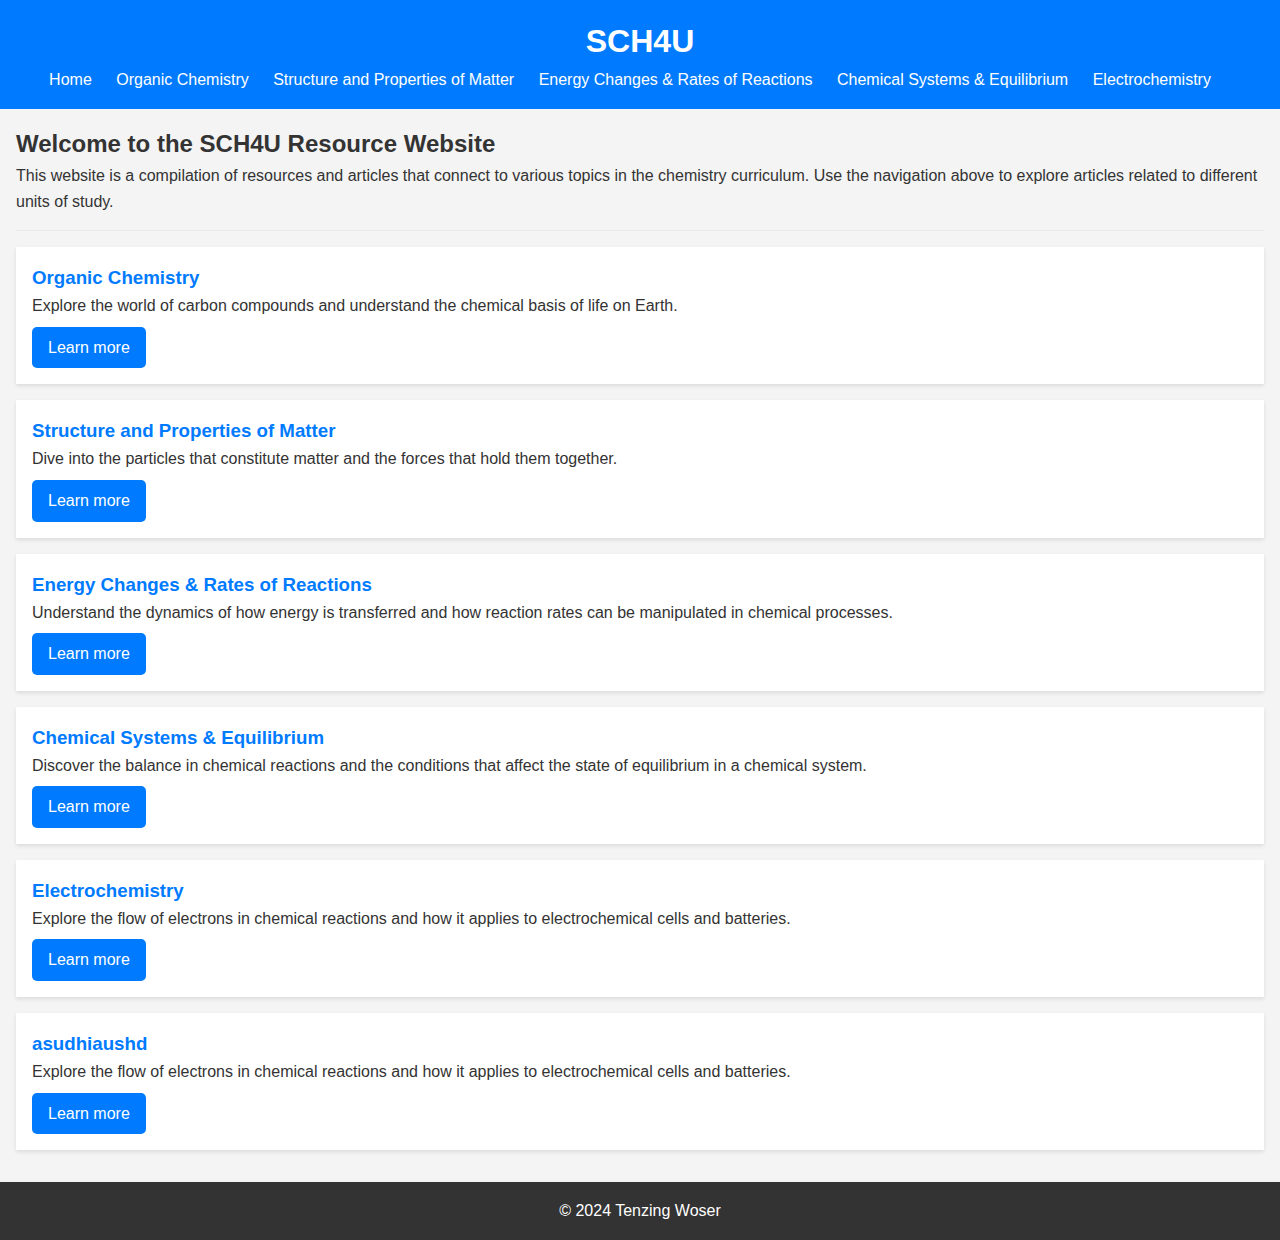
==== index.html @ cfafcdfd "Fixed home page link" ====
<!DOCTYPE html>
<html lang="en">
<head>
    <meta charset="UTF-8">
    <meta name="viewport" content="width=device-width, initial-scale=1.0">
    <title>Chemistry Resource Website</title>
    <link rel="stylesheet" href="./style.css">
</head>
<body>
    <div class="content"> <!-- Start of .content div -->
        <header>
            <h1><a href="../index.html">SCH4U</a></h1>
            <nav>
                <ul>
                    <li><a href="index.html">Home</a></li>
                    <li><a href="./chapters/organic-chemistry.html">Organic Chemistry</a></li>
                    <li><a href="./chapters/matter.html">Structure and Properties of Matter</a></li>
                    <li><a href="./chapters/energy.html">Energy Changes & Rates of Reactions</a></li>
                    <li><a href="./chapters/chemsystems.html">Chemical Systems & Equilibrium</a></li>
                    <li><a href="./chapters/electrochemistry.html">Electrochemistry</a></li>
                </ul>
            </nav>
        </header>
    <main>
        <section id="introduction">
            <h2>Welcome to the SCH4U Resource Website</h2>
            <p>This website is a compilation of resources and articles that connect to various topics in the chemistry curriculum. Use the navigation above to explore articles related to different units of study.</p>
        </section>
        <section id="topics">
            <article>
                <h3>Organic Chemistry</h3>
                <p>Explore the world of carbon compounds and understand the chemical basis of life on Earth.</p>
                <a href="./chapters/organic-chemistry.html">Learn more</a>
            </article>
            <article>
                <h3>Structure and Properties of Matter</h3>
                <p>Dive into the particles that constitute matter and the forces that hold them together.</p>
                <a href="./chapters/matter.html">Learn more</a>
            </article>
                   <!-- Continuation of the section id="topics" -->
                   <article>
                    <h3>Energy Changes & Rates of Reactions</h3>
                    <p>Understand the dynamics of how energy is transferred and how reaction rates can be manipulated in chemical processes.</p>
                    <a href="./chapters/energy.html">Learn more</a>
                </article>
                
                <article>
                    <h3>Chemical Systems & Equilibrium</h3>
                    <p>Discover the balance in chemical reactions and the conditions that affect the state of equilibrium in a chemical system.</p>
                    <a href="./chapters/chemsystems.html">Learn more</a>
                </article>
                
                <article>
                    <h3>Electrochemistry</h3>
                    <p>Explore the flow of electrons in chemical reactions and how it applies to electrochemical cells and batteries.</p>
                    <a href="./chapters/electrochemistry.html">Learn more</a>
                </article>

                <article>
                    <h3>asudhiaushd</h3>
                    <p>Explore the flow of electrons in chemical reactions and how it applies to electrochemical cells and batteries.</p>
                    <a href="./newtest/hello.html">Learn more</a>
                </article>
            </section>
        </main>
    
        </section>
    </main>
    <footer>
        <p>&copy; 2024 Tenzing Woser</p>
    </footer>
    <script src="script.js"></script>
</body>
</html>
---- style.css ----
/* General resets */
* {
    margin: 0;
    padding: 0;
    box-sizing: border-box;
}

/* Body styling */
body {
    font-family: 'Segoe UI', Tahoma, Geneva, Verdana, sans-serif;
    line-height: 1.6;
    margin: 0;
    padding: 0;
    background-color: #f4f4f4;
    color: #333;
}

/* Header styling */
header {
    background-color: #007bff;
    color: #fff;
    padding: 1rem 0;
    text-align: center;
}

header h1 {
    margin: 0;
}

/* Navigation menu styling */
nav ul {
    list-style-type: none;
}

nav ul li {
    display: inline;
    margin-right: 20px;
}

nav a {
    text-decoration: none;
    color: white;
}

nav a:hover {
    text-decoration: underline;
}

/* Main content styling */
main {
    padding: 1rem;
}

/* Introduction section styling */
#introduction {
    margin-bottom: 1rem;
    padding-bottom: 1rem;
    border-bottom: 1px solid #eaeaea;
}

/* Topics section styling */
#topics article {
    background: #fff;
    padding: 1rem;
    margin-bottom: 1rem;
    box-shadow: 0 2px 4px rgba(0, 0, 0, 0.1);
}

#topics h3 {
    color: #007bff;
}

#topics p {
    margin-bottom: 0.5rem;
}

#topics a {
    display: inline-block;
    text-decoration: none;
    background: #007bff;
    color: #ffffff;
    padding: 0.5rem 1rem;
    border-radius: 5px;
    transition: background-color 0.3s ease;
}

#topics a:hover {
    background-color: #0056b3;
}

/* Footer styling */
footer {
    background-color: #333;
    color: #fff;
    text-align: center;
    padding: 1rem 0;
}

footer p {
    margin: 0;
}

/* Responsive design for navigation */
@media (max-width: 600px) {
    nav ul {
        padding: 0;
    }

    nav ul li {
        display: block;
        text-align: center;
        margin-bottom: 0.5rem;
    }
}

/* ... (previous styles) */

html, body {
    height: 100%;
}

/* Sticky footer styles */
.content {
    min-height: calc(100vh - 40px); /* Adjust 40px to the actual height of your footer */
    /* Flexbox setup */
    display: flex;
    flex-direction: column;
}

footer {
    margin-top: auto; /* Push the footer to the bottom */
    /* ... (existing footer styles) */
}

/* ... (additional styles) */

h1 > a:hover {
    color: white; /* Sets the text color to white on hover */
}

h1 > a, h1 > a:hover {
    color: white; /* Ensures the text color remains white at all times */
    text-decoration: none; /* Removes the underline from the link */
}
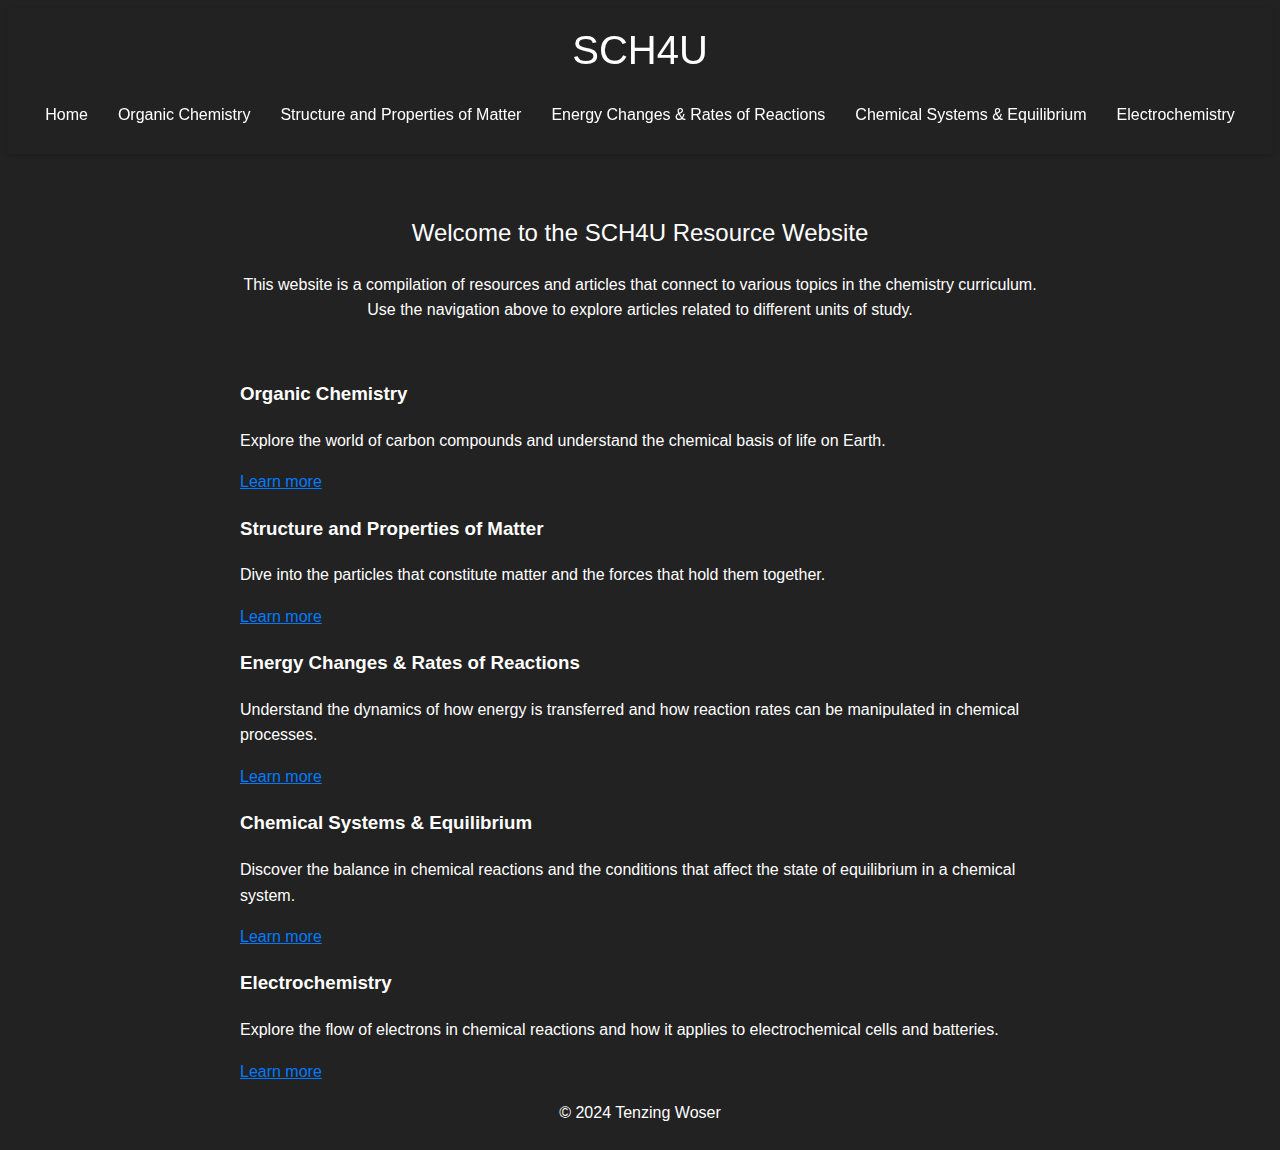
==== commit e14ee42f: "Changed whole webpage aesthetic" ====
--- a/index.html
+++ b/index.html
@@ -56,10 +56,6 @@
                     <a href="./chapters/electrochemistry.html">Learn more</a>
                 </article>
 
-                <article>
-                    <h3>asudhiaushd</h3>
-                    <p>Explore the flow of electrons in chemical reactions and how it applies to electrochemical cells and batteries.</p>
-                    <a href="./newtest/hello.html">Learn more</a>
                 </article>
             </section>
         </main>
--- a/style.css
+++ b/style.css
@@ -1,96 +1,139 @@
-/* General resets */
-* {
-    margin: 0;
-    padding: 0;
-    box-sizing: border-box;
-}
-
-/* Body styling */
 body {
     font-family: 'Segoe UI', Tahoma, Geneva, Verdana, sans-serif;
     line-height: 1.6;
-    margin: 0;
-    padding: 0;
-    background-color: #f4f4f4;
-    color: #333;
+    background-color: #222;
+    color: white;
+    font-smooth: always;
+    -webkit-font-smoothing: antialiased;
+    -moz-osx-font-smoothing: grayscale;
 }
 
-/* Header styling */
+h1, h2 {
+    font-weight: 300;
+}
+
+p {
+    margin-bottom: 1rem;
+}
+
+.organic-chemistry-banner {
+    width: 100%; /* Adjust based on preference */
+    max-width: 800px; /* Limits the size but make it responsive */
+    height: auto;
+    display: block;
+    margin: 20px auto; /* Adds spacing and centers image */
+    border-radius: 10px; /* Softens the corners */
+    box-shadow: 0 4px 6px rgba(0,0,0,0.1); /* Adds a subtle shadow */
+}
+
+a {
+    color: #007bff;
+    transition: color 0.3s ease;
+}
+
+a:hover, a:focus {
+    color: #0056b3;
+    text-decoration: none; /* Removes underline on hover/focus */
+}
+
+.centered-content {
+    padding: 2rem;
+    background-color: #222; /* Adds contrast */
+    color: white;
+    box-shadow: 0 2px 4px rgba(0,0,0,0.1); /* Adds depth */
+    border-radius: 5px; /* Softens edges */
+    margin: 20px 0; /* Adds spacing above and below */
+}
+
+article {
+    max-width: 800px;
+    margin: auto; /* Centers the article */
+}
+
+.dark-mode {
+    background-color: #333;
+    color: #f4f4f4;
+}
+
+.dark-mode a {
+    color: #4da6ff;
+}
+
+.dark-mode header {
+    background-color: #222;
+}
+
+.dark-mode footer {
+    background-color: #222;
+}
+
 header {
-    background-color: #007bff;
+    padding: 10px 0; /* Reduced padding */
+    background-color: #222;
     color: #fff;
-    padding: 1rem 0;
     text-align: center;
+    box-shadow: 0 2px 5px rgba(0,0,0,0.2);
 }
 
 header h1 {
+    font-size: 2.5rem; /* Adjust based on your design */
     margin: 0;
+    font-weight: 400; /* Lighter font weights can look more modern */
 }
 
-/* Navigation menu styling */
+header h1 a {
+    color: #ffffff;
+    text-decoration: none;
+}
+nav {
+    margin-top: 20px;
+}
+
 nav ul {
     list-style-type: none;
+    padding: 0;
+    display: flex;
+    justify-content: center;
+    align-items: center;
 }
 
 nav ul li {
-    display: inline;
-    margin-right: 20px;
+    margin: 0 15px;
 }
 
 nav a {
     text-decoration: none;
-    color: white;
+    color: #fff;
+    font-size: 1rem;
+    transition: color 0.3s ease;
 }
 
 nav a:hover {
-    text-decoration: underline;
+    color: #a1c4fd;
+}
+@media (max-width: 768px) {
+    header h1 {
+        font-size: 2rem; /* Smaller font size for smaller devices */
+    }
+
+    nav ul li {
+        margin: 0 10px; /* Less spacing between menu items on small screens */
+    }
 }
 
-/* Main content styling */
-main {
-    padding: 1rem;
+header {
+    position: sticky;
+    top: 0;
+    z-index: 1000;
 }
 
-/* Introduction section styling */
-#introduction {
-    margin-bottom: 1rem;
-    padding-bottom: 1rem;
-    border-bottom: 1px solid #eaeaea;
+footer {
+    margin-top: auto; /* Push the footer to the bottom */
+    /* ... (existing footer styles) */
 }
 
-/* Topics section styling */
-#topics article {
-    background: #fff;
-    padding: 1rem;
-    margin-bottom: 1rem;
-    box-shadow: 0 2px 4px rgba(0, 0, 0, 0.1);
-}
-
-#topics h3 {
-    color: #007bff;
-}
-
-#topics p {
-    margin-bottom: 0.5rem;
-}
-
-#topics a {
-    display: inline-block;
-    text-decoration: none;
-    background: #007bff;
-    color: #ffffff;
-    padding: 0.5rem 1rem;
-    border-radius: 5px;
-    transition: background-color 0.3s ease;
-}
-
-#topics a:hover {
-    background-color: #0056b3;
-}
-
-/* Footer styling */
 footer {
-    background-color: #333;
+    background-color: #222;
     color: #fff;
     text-align: center;
     padding: 1rem 0;
@@ -100,47 +143,14 @@
     margin: 0;
 }
 
-/* Responsive design for navigation */
-@media (max-width: 600px) {
-    nav ul {
-        padding: 0;
-    }
-
-    nav ul li {
-        display: block;
-        text-align: center;
-        margin-bottom: 0.5rem;
-    }
+#introduction {
+    text-align: center;
+    margin: auto;
+    max-width: 800px;
+    padding: 20px;
+    background-color: #222;
+    border-radius: 5px;
+    margin-top: 20px;
+    margin-bottom: 20px;
 }
 
-/* ... (previous styles) */
-
-html, body {
-    height: 100%;
-}
-
-/* Sticky footer styles */
-.content {
-    min-height: calc(100vh - 40px); /* Adjust 40px to the actual height of your footer */
-    /* Flexbox setup */
-    display: flex;
-    flex-direction: column;
-}
-
-footer {
-    margin-top: auto; /* Push the footer to the bottom */
-    /* ... (existing footer styles) */
-}
-
-/* ... (additional styles) */
-
-h1 > a:hover {
-    color: white; /* Sets the text color to white on hover */
-}
-
-h1 > a, h1 > a:hover {
-    color: white; /* Ensures the text color remains white at all times */
-    text-decoration: none; /* Removes the underline from the link */
-}
-
-
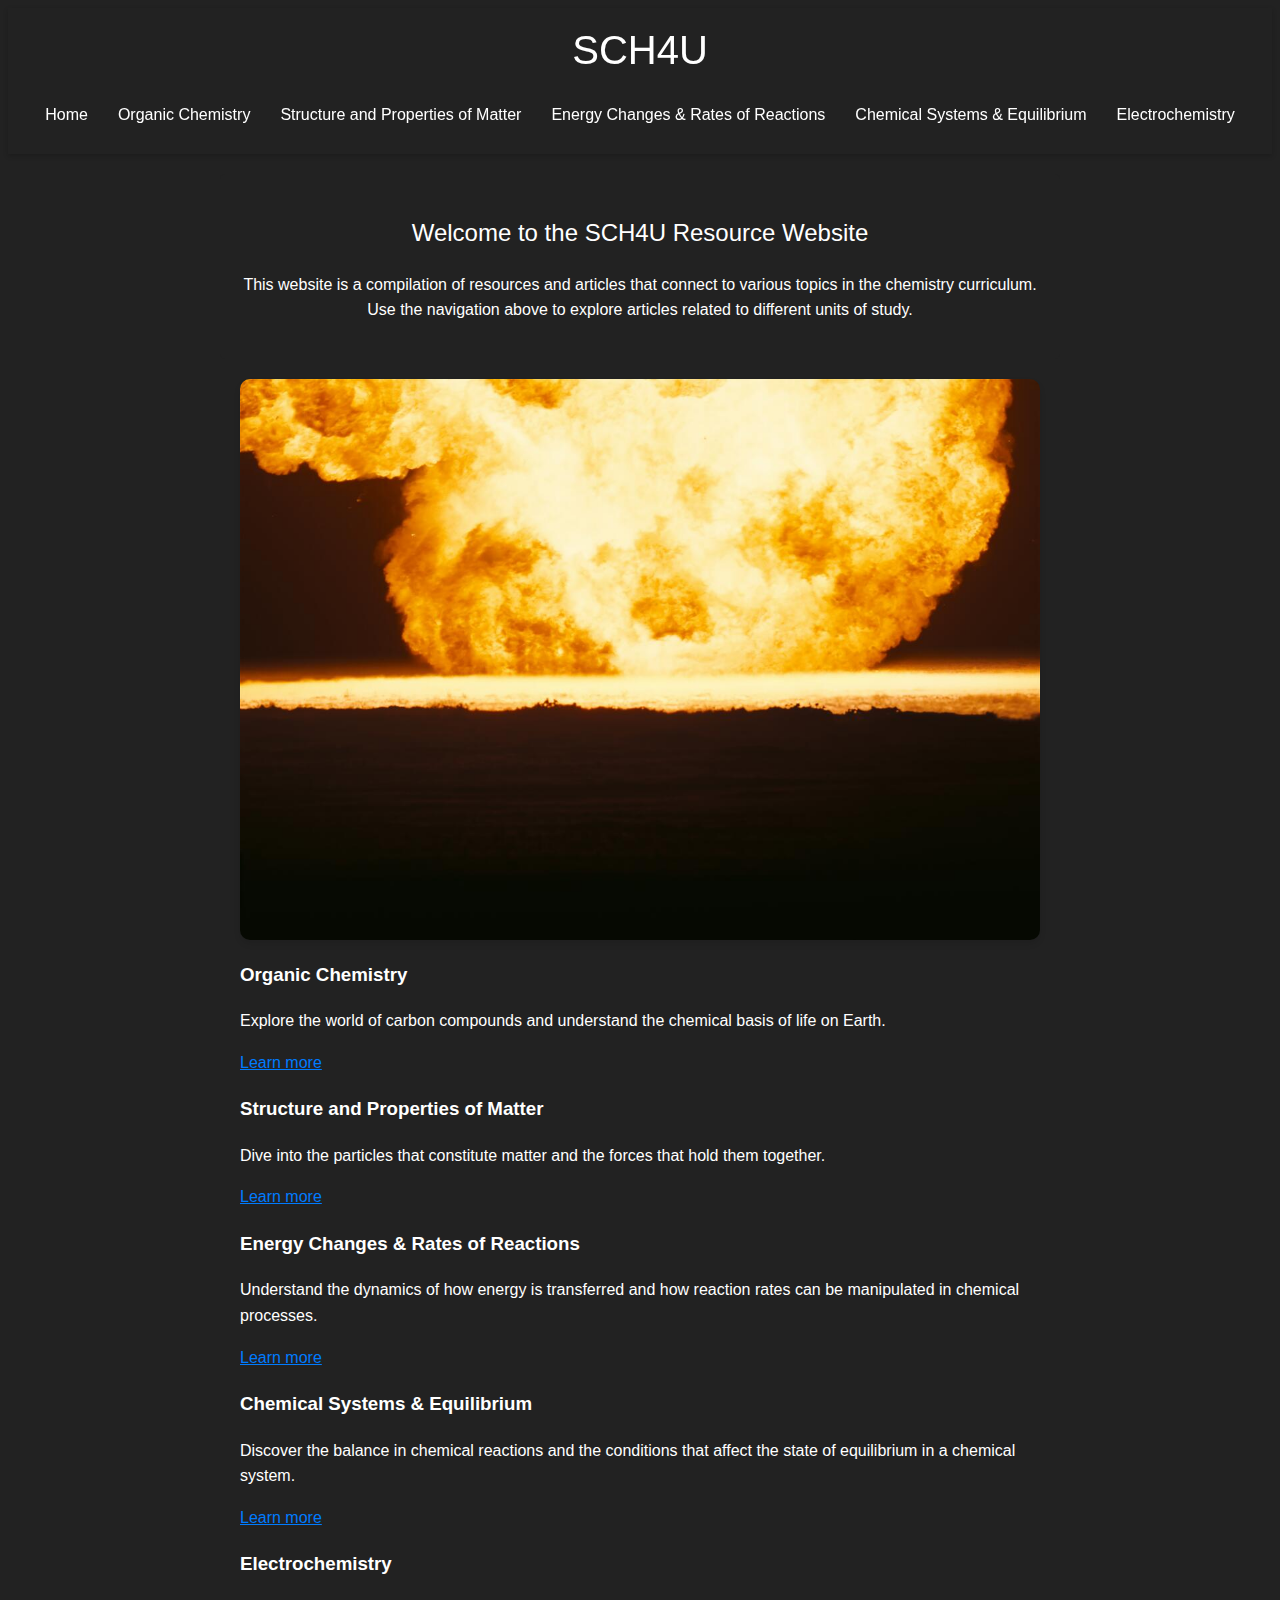
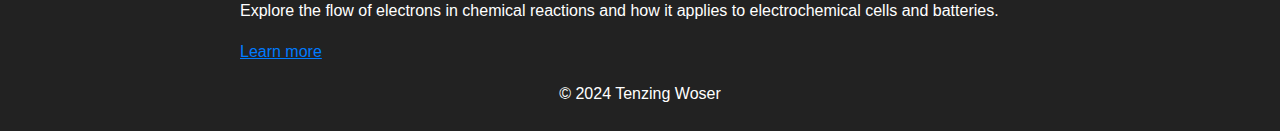
==== commit 787a9ed5: "Final push" ====
--- a/index.html
+++ b/index.html
@@ -22,10 +22,12 @@
             </nav>
         </header>
     <main>
+        
         <section id="introduction">
             <h2>Welcome to the SCH4U Resource Website</h2>
             <p>This website is a compilation of resources and articles that connect to various topics in the chemistry curriculum. Use the navigation above to explore articles related to different units of study.</p>
         </section>
+        <img src="images/nuclear.jpeg" alt="index banner" class="index-banner">
         <section id="topics">
             <article>
                 <h3>Organic Chemistry</h3>
@@ -61,6 +63,7 @@
         </main>
     
         </section>
+        
     </main>
     <footer>
         <p>&copy; 2024 Tenzing Woser</p>
--- a/style.css
+++ b/style.css
@@ -154,3 +154,12 @@
     margin-bottom: 20px;
 }
 
+.index-banner {
+    width: 100%; /* Adjust based on preference */
+    max-width: 800px; /* Limits the size but make it responsive */
+    height: auto;
+    display: block;
+    margin: 20px auto; /* Adds spacing and centers image */
+    border-radius: 10px; /* Softens the corners */
+    box-shadow: 0 4px 6px rgba(0,0,0,0.1); /* Adds a subtle shadow */
+}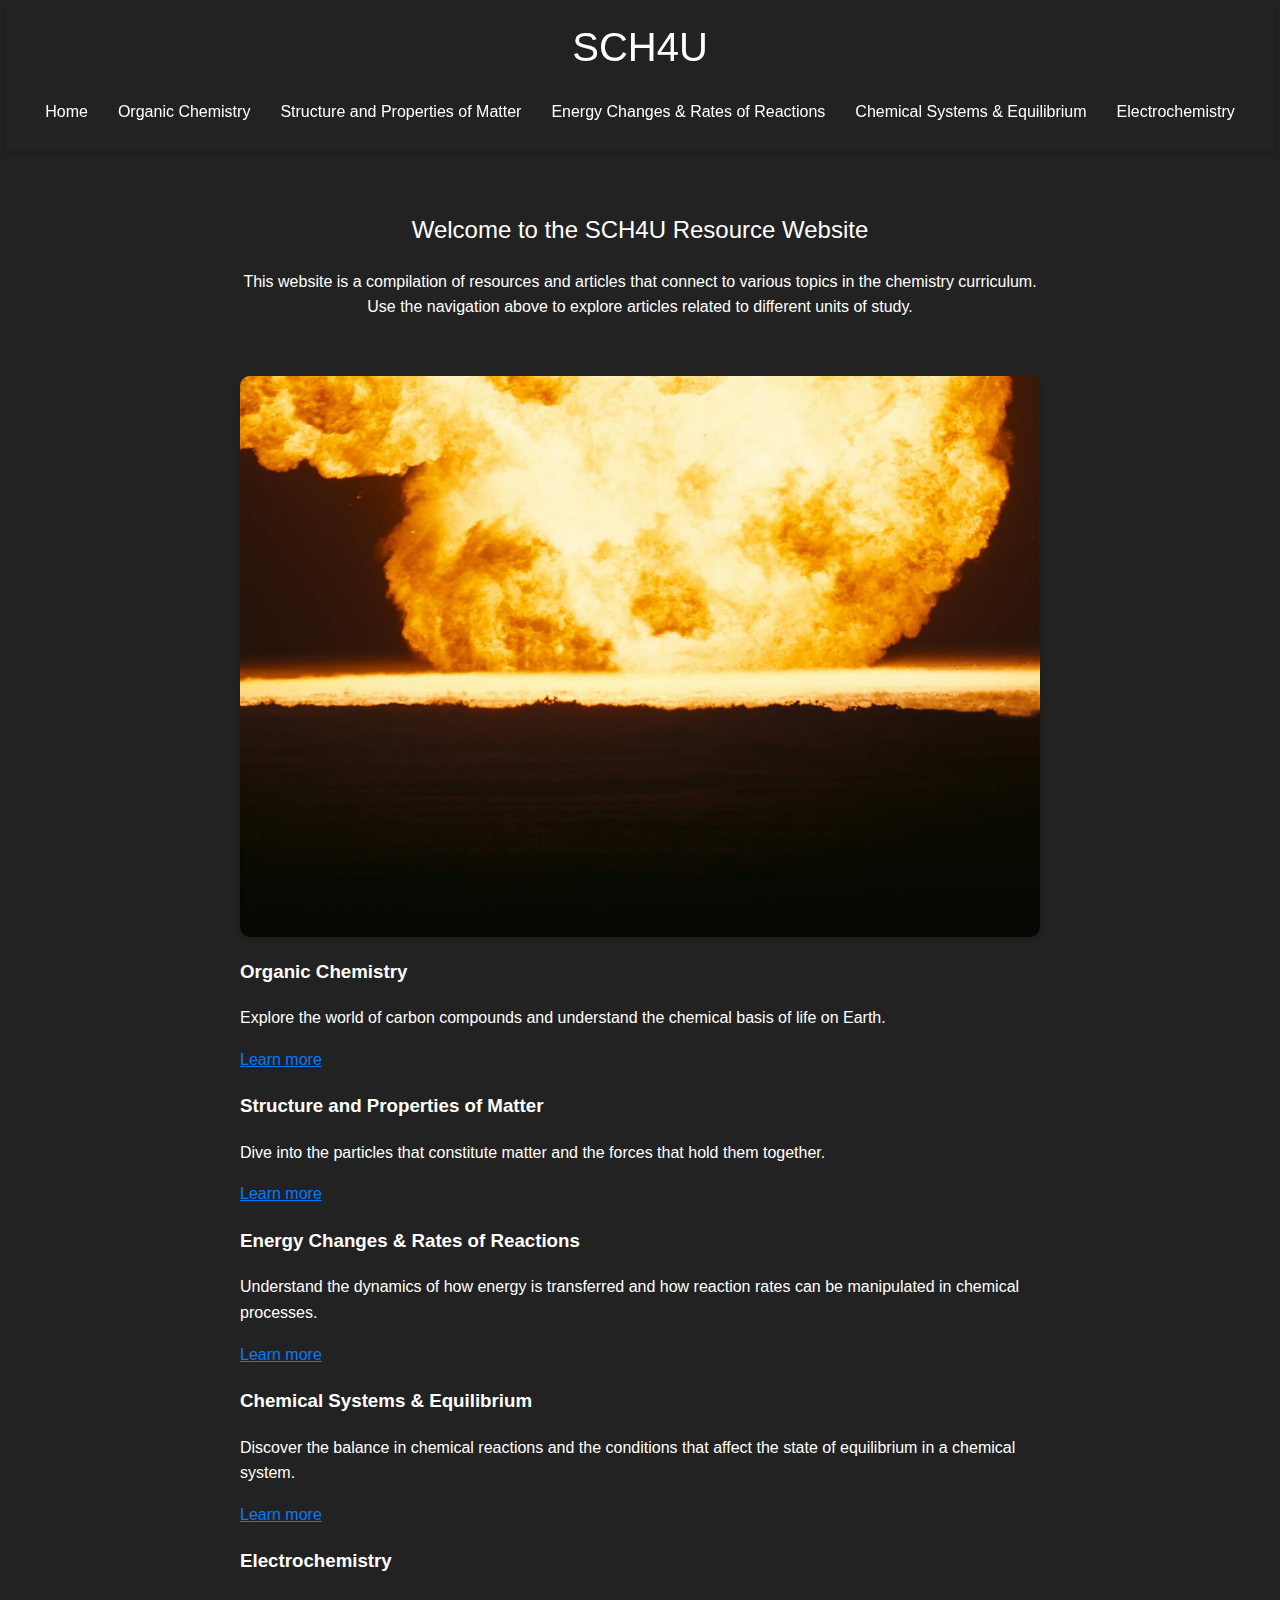
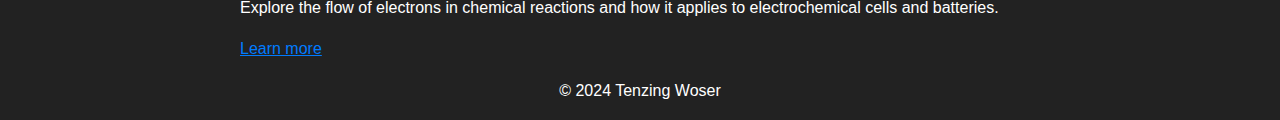
==== commit 0b9bf815: "Fixed view format" ====
--- a/index.html
+++ b/index.html
@@ -9,7 +9,8 @@
 <body>
     <div class="content"> <!-- Start of .content div -->
         <header>
-            <h1><a href="../index.html">SCH4U</a></h1>
+  
+            <h1><a href="./index.html">SCH4U</a></h1>
             <nav>
                 <ul>
                     <li><a href="index.html">Home</a></li>
@@ -27,7 +28,7 @@
             <h2>Welcome to the SCH4U Resource Website</h2>
             <p>This website is a compilation of resources and articles that connect to various topics in the chemistry curriculum. Use the navigation above to explore articles related to different units of study.</p>
         </section>
-        <img src="images/nuclear.jpeg" alt="index banner" class="index-banner">
+        <img src="images/nuclear.png" alt="index banner" class="index-banner">
         <section id="topics">
             <article>
                 <h3>Organic Chemistry</h3>
@@ -69,5 +70,20 @@
         <p>&copy; 2024 Tenzing Woser</p>
     </footer>
     <script src="script.js"></script>
+    <script>
+        document.addEventListener('DOMContentLoaded', function () {
+            const hamburger = document.querySelector('.hamburger');
+            const closeIcon = document.querySelector('.close');
+            const nav = document.querySelector('nav');
+
+            hamburger.addEventListener('click', function () {
+                nav.classList.add('open');
+            });
+
+            closeIcon.addEventListener('click', function () {
+                nav.classList.remove('open');
+            });
+        });
+    </script>
 </body>
-</html>
+</html>--- a/style.css
+++ b/style.css
@@ -162,4 +162,109 @@
     margin: 20px auto; /* Adds spacing and centers image */
     border-radius: 10px; /* Softens the corners */
     box-shadow: 0 4px 6px rgba(0,0,0,0.1); /* Adds a subtle shadow */
-}+}
+/* Ensure the rest of your styles are unchanged */
+
+
+html {
+    height: 100%; /* Full height */
+}
+
+body {
+    display: flex;
+    flex-direction: column;
+    height: 100vh; /* Full viewport height */
+    margin: 5px; /* Remove default margin */
+}
+
+.content {
+    flex: 1; /* Allows content to expand and push the footer down */
+}
+
+footer {
+    /* Your existing footer styles */
+    background-color: #222;
+    color: #fff;
+    text-align: center;
+    padding: 1rem 0;
+}
+/* Base styles remain the same */
+
+/* Hamburger and close icon base styles */
+.hamburger, .close {
+    font-size: 2rem;
+    cursor: pointer;
+    display: none; /* Updated to adjust display in the media query */
+}
+
+@media (max-width: 768px) {
+    .hamburger {
+        display: block;
+        z-index: 3; /* Ensures visibility above the nav menu */
+    }
+
+    .close {
+        display: none; /* Initially hidden */
+        position: fixed; /* Stays in place while scrolling */
+        top: 0;
+        right: 0;
+        padding: 1rem;
+        z-index: 3; /* Above the nav for easy access */
+    }
+
+    nav {
+        position: fixed;
+        top: 0;
+        left: 0;
+        width: 100vw; /* 100% of the viewport width */
+        height: 100vh; /* 100% of the viewport height */
+        background-color: rgba(0,0,0,0.9); /* Semi-transparent background */
+        display: none; /* Hidden by default */
+        flex-direction: column;
+        justify-content: center;
+        align-items: center;
+        transform: translateX(-100%); /* Positioned off-screen to the left */
+        transition: transform 0.3s ease;
+        z-index: 2; /* Below the close icon but above page content */
+    }
+
+    nav.open {
+        transform: translateX(0); /* Moves into view when open */
+        display: flex; /* Display as flex to center content */
+    }
+
+    nav ul {
+        width: 100%; /* Take the full width of nav */
+        list-style: none; /* No bullets */
+        padding: 0;
+        margin: 0;
+        text-align: center; /* Center-align the list items */
+    }
+
+    nav ul li {
+        padding: 15px 0; /* Add more padding for tap targets */
+    }
+
+    nav a {
+        font-size: 1.5rem; /* Increase font size for readability */
+        color: white; /* Font color */
+        display: block; /* Each link is a block for better tap target */
+        text-decoration: none; /* No underline */
+        transition: color 0.3s; /* Smooth transition for hover effect */
+    }
+
+    nav a:hover, nav a:focus {
+        color: #a1c4fd; /* Highlight color on hover/focus */
+    }
+
+    /* Optional: Add a background fade-in effect */
+    nav.open {
+        animation: fadeIn 0.5s;
+    }
+
+    @keyframes fadeIn {
+        from {opacity: 0;}
+        to {opacity: 1;}
+    }
+}
+
